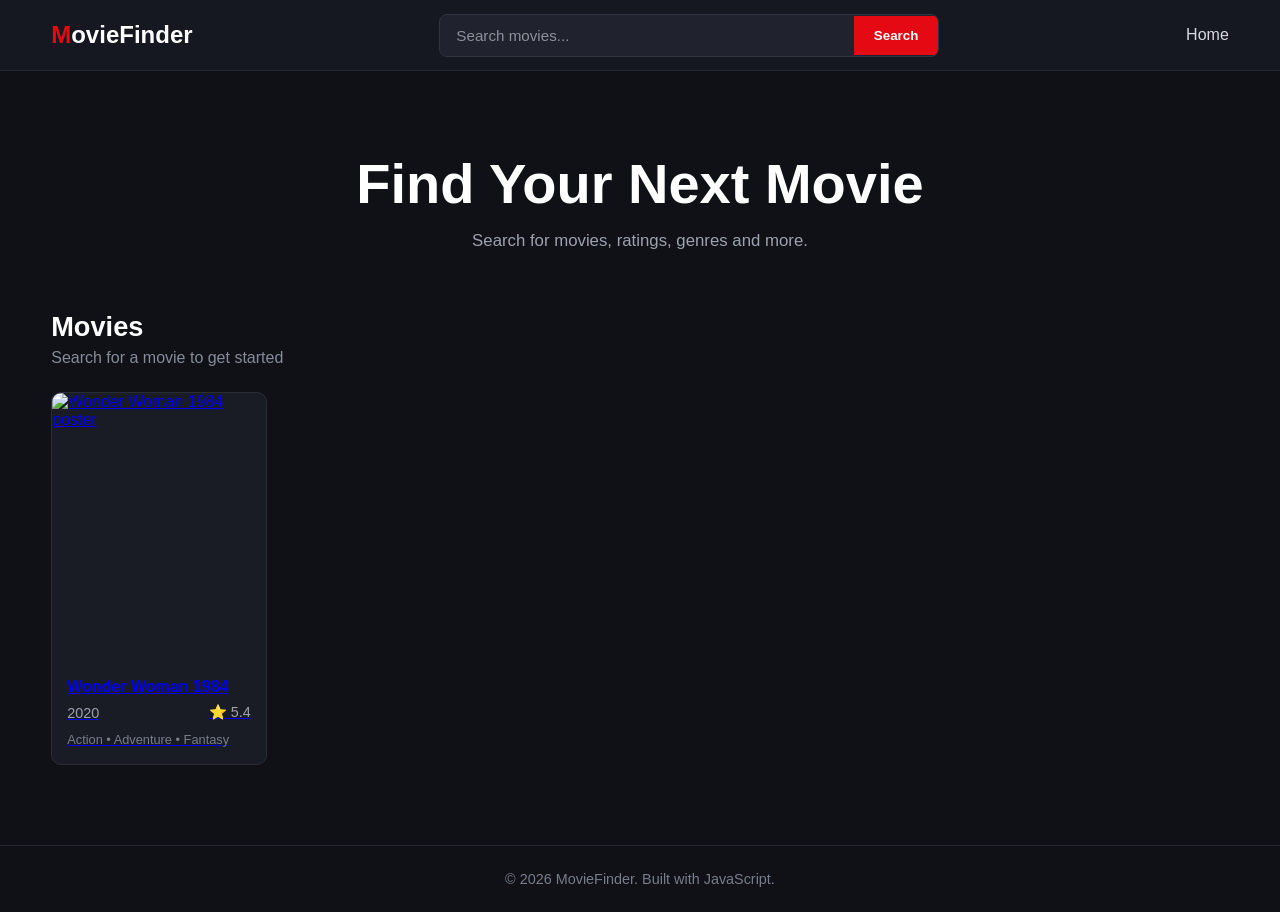
==== index.html @ 56b21265 "first" ====
<!DOCTYPE html>
<html lang="en">

<head>
    <meta charset="UTF-8">
    <meta name="viewport" content="width=device-width, initial-scale=1.0">

    <meta name="description" content="Search and discover your favorite movies">

    <title>MovieFinder | Search Movies</title>

    <link rel="stylesheet" href="style.css">
</head>

<body>

    <header class="header">
        <nav class="navbar">

            <a href="#" class="logo">
                MovieFinder
            </a>

            <form class="search-box">
                <input class="search-input" type="search" id="movieSearch" placeholder="Search movies..."
                    autocomplete="off">

                <button type="submit" id="searchBtn">
                    Search
                </button>
            </form>

            <a href="#" class="home-link">Home</a>

        </nav>
    </header>


    <main class="main">

        <section class="hero">
            <h1>Find Your Next Movie</h1>
            <p>Search for movies, ratings, genres and more.</p>
        </section>

        <section class="movies-section">

            <div class="section-header">
                <h2>Movies</h2>
                <p id="resultText">Search for a movie to get started</p>
            </div>

            <div class="movie-grid" id="movieContainer">
                <!-- Movie cards will be added using JavaScript -->

                <a href="movie.html" target="_blank" rel="noopener noreferrer">
                    <div class="movie-card">
                        <img src="https://image.tmdb.org/t/p/w500/8UlWHLMpgZm9bx6QYh0NFoq67TZ.jpg"
                            alt="Wonder Woman 1984 poster">

                        <div class="movie-info">
                            <h3 class="movie-title">Wonder Woman 1984</h3>

                            <div class="movie-meta">
                                <span>2020</span>
                                <span>⭐ 5.4</span>
                            </div>

                            <p class="movie-genre">
                                Action • Adventure • Fantasy
                            </p>
                        </div>
                    </div>

                </a>

            </div>

        </section>

    </main>


    <footer class="footer">
        <p>© 2026 MovieFinder. Built with JavaScript.</p>
    </footer>


    <script src="script.js"></script>

</body>

</html>
---- style.css ----
* {
    margin: 0;
    padding: 0;
    box-sizing: border-box;
}

html {
    scroll-behavior: smooth;
}

body {
    font-family: Arial, Helvetica, sans-serif;
    background: #0f1117;
    color: #ffffff;
    min-height: 100vh;
}


/* =========================
   HEADER
========================= */

.header {
    position: sticky;
    top: 0;
    z-index: 100;

    background: #151821;
    border-bottom: 1px solid #252936;
}

.navbar {
    width: min(1200px, 92%);
    min-height: 70px;
    margin: auto;

    display: flex;
    align-items: center;
    justify-content: space-between;
    gap: 30px;
}


/* LOGO */

.logo {
    color: #ffffff;
    text-decoration: none;
    font-size: 1.5rem;
    font-weight: 700;
    white-space: nowrap;
}

.logo::first-letter {
    color: #e50914;
}


/* =========================
   SEARCH
========================= */

.search-box {
    width: min(500px, 100%);

    display: flex;
    align-items: center;

    background: #20232d;
    border: 1px solid #303441;
    border-radius: 8px;

    overflow: hidden;
}

.search-box input {
    flex: 1;

    min-width: 0;
    padding: 12px 16px;

    border: none;
    outline: none;

    background: transparent;
    color: #ffffff;

    font-size: 0.95rem;
}

.search-box input::placeholder {
    color: #8b909d;
}

.search-box button {
    padding: 12px 20px;

    border: none;
    background: #e50914;
    color: white;

    font-weight: 600;
    cursor: pointer;

    transition: background 0.2s ease;
}

.search-box button:hover {
    background: #b80710;
}


/* HOME */

.home-link {
    color: #d7d9df;
    text-decoration: none;
    font-weight: 500;
}

.home-link:hover {
    color: #ffffff;
}


/* =========================
   MAIN
========================= */

.main {
    width: min(1200px, 92%);
    margin: auto;
}

.movie-meta {
    display: flex;
    justify-content: space-between;
    align-items: center;

    margin-bottom: 10px;

    color: #9da2af;
    font-size: 0.9rem;
}

.movie-genre {
    color: #777d8a;
    font-size: 0.8rem;
    line-height: 1.4;
}


/* =========================
   HERO
========================= */

.hero {
    text-align: center;

    padding: 80px 20px 60px;
}

.hero h1 {
    font-size: clamp(2rem, 5vw, 3.5rem);
    margin-bottom: 15px;
}

.hero p {
    color: #9da2af;
    font-size: 1.05rem;
}


/* =========================
   MOVIE SECTION
========================= */

.movies-section {
    padding-bottom: 80px;
}

.section-header {
    margin-bottom: 25px;
}

.section-header h2 {
    font-size: 1.7rem;
    margin-bottom: 6px;
}

.section-header p {
    color: #858b99;
}


/* =========================
   MOVIE GRID
========================= */

.movie-grid {
    display: grid;

    grid-template-columns: repeat(auto-fill,
            minmax(180px, 1fr));

    gap: 25px;
}


/* =========================
   MOVIE CARD
========================= */

.movie-card {
    background: #191c25;

    border: 1px solid #292d38;
    border-radius: 10px;

    overflow: hidden;

    transition:
        transform 0.25s ease,
        border-color 0.25s ease;
}

.movie-card:hover {
    transform: translateY(-6px);
    border-color: #e50914;
}

.movie-card img {
    width: 100%;
    height: 270px;

    display: block;

    object-fit: cover;
}

.movie-info {
    padding: 15px;
}

.movie-title {
    font-size: 1rem;
    margin-bottom: 8px;
}

.movie-year {
    color: #9298a5;
    font-size: 0.9rem;
}


/* =========================
   FOOTER
========================= */

.footer {
    border-top: 1px solid #252936;

    padding: 25px;

    text-align: center;

    color: #777d8a;
    font-size: 0.9rem;
}


/* =========================
   RESPONSIVE
========================= */

@media (max-width: 700px) {

    .navbar {
        flex-wrap: wrap;
        padding: 15px 0;
        gap: 15px;
    }

    .logo {
        font-size: 1.3rem;
    }

    .home-link {
        display: none;
    }

    .search-box {
        order: 3;
        width: 100%;
    }

    .hero {
        padding: 55px 10px 40px;
    }

    .movie-grid {
        grid-template-columns: repeat(2,
                minmax(0, 1fr));

        gap: 15px;
    }

    .movie-card img {
        height: 230px;
    }
}


@media (max-width: 400px) {

    .movie-grid {
        grid-template-columns: 1fr;
    }

    .movie-card img {
        height: 350px;
    }
}
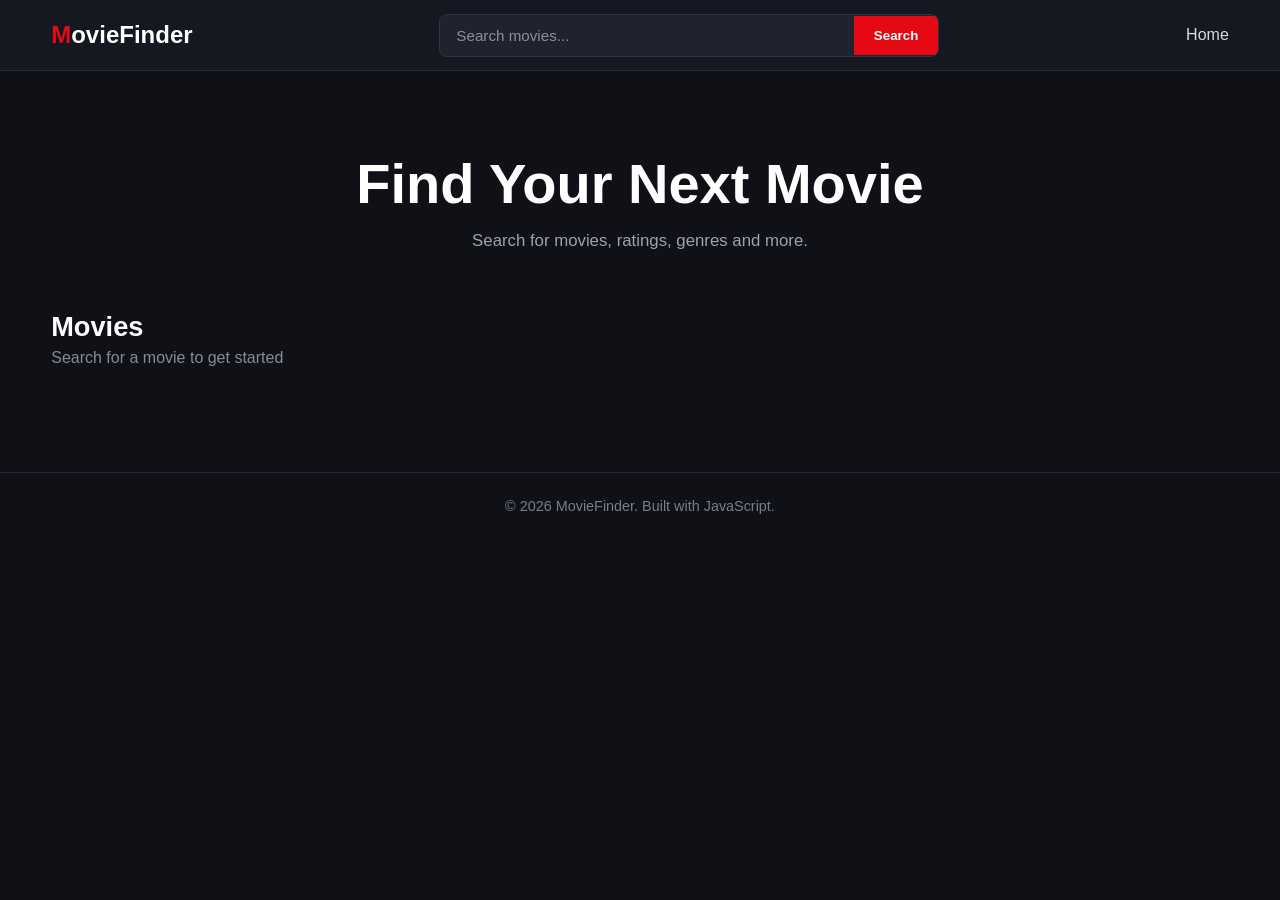
==== commit 5b037762: "allmost complete" ====
--- a/index.html
+++ b/index.html
@@ -53,27 +53,6 @@
             <div class="movie-grid" id="movieContainer">
                 <!-- Movie cards will be added using JavaScript -->
 
-                <a href="movie.html" target="_blank" rel="noopener noreferrer">
-                    <div class="movie-card">
-                        <img src="https://image.tmdb.org/t/p/w500/8UlWHLMpgZm9bx6QYh0NFoq67TZ.jpg"
-                            alt="Wonder Woman 1984 poster">
-
-                        <div class="movie-info">
-                            <h3 class="movie-title">Wonder Woman 1984</h3>
-
-                            <div class="movie-meta">
-                                <span>2020</span>
-                                <span>⭐ 5.4</span>
-                            </div>
-
-                            <p class="movie-genre">
-                                Action • Adventure • Fantasy
-                            </p>
-                        </div>
-                    </div>
-
-                </a>
-
             </div>
 
         </section>
@@ -85,7 +64,6 @@
         <p>© 2026 MovieFinder. Built with JavaScript.</p>
     </footer>
 
-
     <script src="script.js"></script>
 
 </body>
--- a/style.css
+++ b/style.css
@@ -149,6 +149,12 @@
     line-height: 1.4;
 }
 
+.not-found {
+    color: rgb(158, 11, 11);
+    text-align: center;
+    width: 100%;
+}
+
 
 /* =========================
    HERO
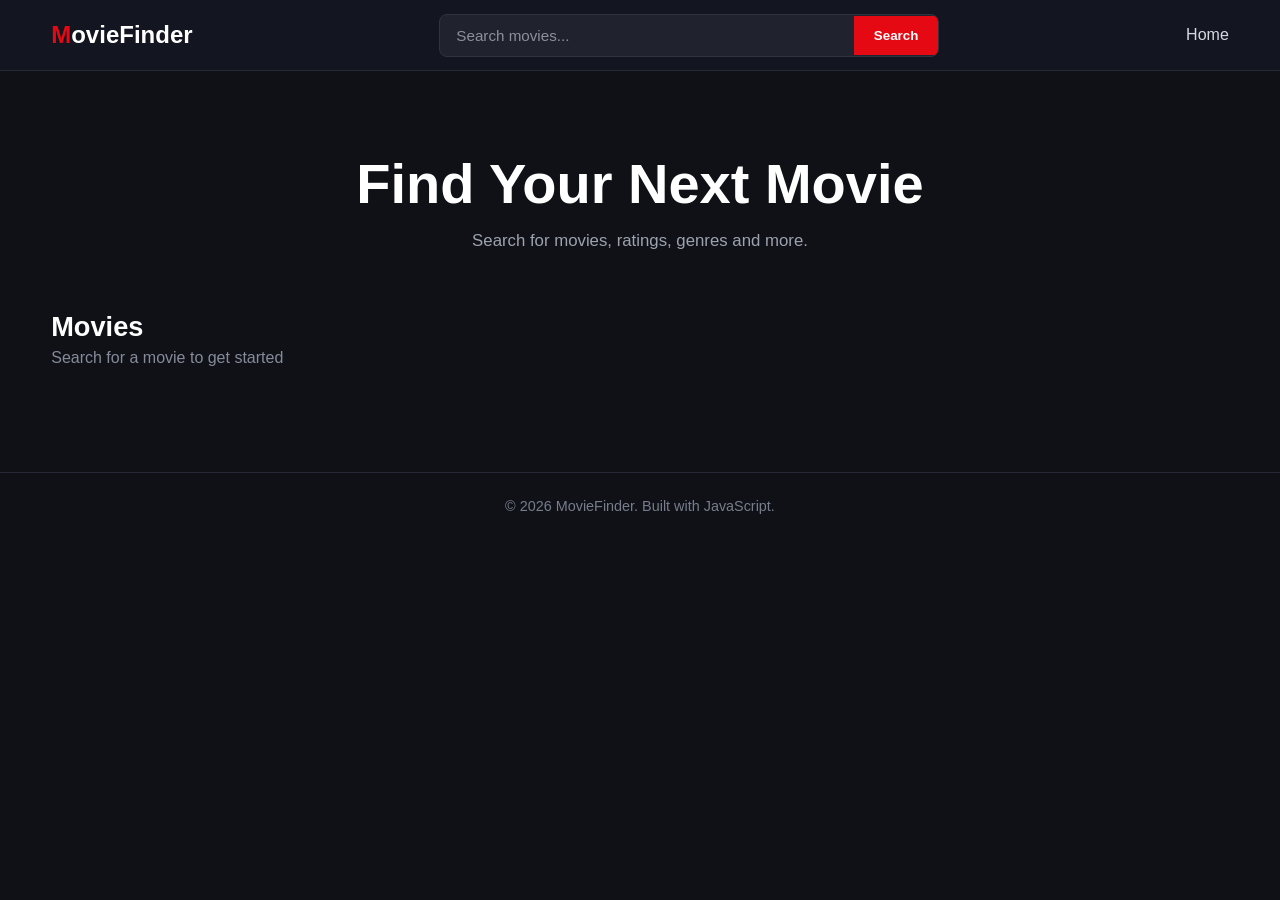
==== commit e578d7dd: "moke code optimize" ====
--- a/index.html
+++ b/index.html
@@ -2,66 +2,114 @@
 <html lang="en">
 
 <head>
+
     <meta charset="UTF-8">
+
     <meta name="viewport" content="width=device-width, initial-scale=1.0">
 
-    <meta name="description" content="Search and discover your favorite movies">
+    <meta name="description" content="Search and discover movies, ratings, genres, cast and more.">
 
-    <title>MovieFinder | Search Movies</title>
+    <meta name="theme-color" content="#0f1117">
+
+    <title>MovieFinder | Discover Movies</title>
 
     <link rel="stylesheet" href="style.css">
+
 </head>
+
 
 <body>
 
     <header class="header">
-        <nav class="navbar">
 
-            <a href="#" class="logo">
+        <nav class="navbar" aria-label="Main navigation">
+
+
+
+
+            <a href="#" class="logo" aria-label="MovieFinder Home">
                 MovieFinder
             </a>
 
-            <form class="search-box">
+
+
+
+            <form class="search-box" id="searchForm">
+
                 <input class="search-input" type="search" id="movieSearch" placeholder="Search movies..."
-                    autocomplete="off">
+                    autocomplete="off" aria-label="Search movies">
 
                 <button type="submit" id="searchBtn">
                     Search
                 </button>
+
             </form>
 
-            <a href="#" class="home-link">Home</a>
+
+            <a href="#" class="home-link">
+                Home
+            </a>
+
 
         </nav>
+
     </header>
 
 
     <main class="main">
 
-        <section class="hero">
-            <h1>Find Your Next Movie</h1>
-            <p>Search for movies, ratings, genres and more.</p>
+
+
+        <section class="hero" aria-labelledby="heroTitle">
+
+            <h1 id="heroTitle">
+                Find Your Next Movie
+            </h1>
+
+            <p>
+                Search for movies, ratings, genres and more.
+            </p>
+
         </section>
 
-        <section class="movies-section">
+
+        <section class="movies-section" aria-labelledby="moviesTitle">
+
 
             <div class="section-header">
-                <h2>Movies</h2>
-                <p id="resultText">Search for a movie to get started</p>
-            </div>
 
-            <div class="movie-grid" id="movieContainer">
-                <!-- Movie cards will be added using JavaScript -->
+                <h2 id="moviesTitle">
+                    Movies
+                </h2>
+
+                <p id="resultText">
+                    Search for a movie to get started
+                </p>
 
             </div>
 
+
+
+            <div class="movie-grid" id="movieContainer">
+
+
+
+            </div>
+
+
         </section>
+
 
     </main>
 
 
+
     <footer class="footer">
-        <p>© 2026 MovieFinder. Built with JavaScript.</p>
+
+        <p>
+            © 2026 MovieFinder. Built with JavaScript.
+        </p>
+
     </footer>
 
     <script src="script.js"></script>
--- a/style.css
+++ b/style.css
@@ -1,3 +1,13 @@
+/* =========================================================
+   MOVIEFINDER - COMPLETE STYLESHEET
+   Homepage + Search + Movie Details + Responsive Design
+========================================================= */
+
+
+/* =========================================================
+   1. GLOBAL RESET
+========================================================= */
+
 * {
     margin: 0;
     padding: 0;
@@ -10,44 +20,56 @@
 
 body {
     font-family: Arial, Helvetica, sans-serif;
+
     background: #0f1117;
     color: #ffffff;
+
     min-height: 100vh;
 }
 
 
-/* =========================
-   HEADER
-========================= */
+/* =========================================================
+   2. HEADER / NAVBAR
+========================================================= */
 
 .header {
     position: sticky;
     top: 0;
     z-index: 100;
 
-    background: #151821;
+    background: rgba(21, 24, 33, 0.95);
+
     border-bottom: 1px solid #252936;
+
+    backdrop-filter: blur(12px);
 }
 
 .navbar {
     width: min(1200px, 92%);
     min-height: 70px;
+
     margin: auto;
 
     display: flex;
     align-items: center;
     justify-content: space-between;
+
     gap: 30px;
 }
 
 
-/* LOGO */
+/* =========================================================
+   3. LOGO
+========================================================= */
 
 .logo {
     color: #ffffff;
+
     text-decoration: none;
+
     font-size: 1.5rem;
     font-weight: 700;
+
     white-space: nowrap;
 }
 
@@ -56,9 +78,9 @@
 }
 
 
-/* =========================
-   SEARCH
-========================= */
+/* =========================================================
+   4. SEARCH BOX
+========================================================= */
 
 .search-box {
     width: min(500px, 100%);
@@ -67,22 +89,35 @@
     align-items: center;
 
     background: #20232d;
+
     border: 1px solid #303441;
+
     border-radius: 8px;
 
     overflow: hidden;
+
+    transition: border-color 0.2s ease;
+}
+
+
+/* Red border when input is focused */
+
+.search-box:focus-within {
+    border-color: #e50914;
 }
 
 .search-box input {
     flex: 1;
 
     min-width: 0;
+
     padding: 12px 16px;
 
     border: none;
     outline: none;
 
     background: transparent;
+
     color: #ffffff;
 
     font-size: 0.95rem;
@@ -96,10 +131,13 @@
     padding: 12px 20px;
 
     border: none;
+
     background: #e50914;
-    color: white;
+
+    color: #ffffff;
 
     font-weight: 600;
+
     cursor: pointer;
 
     transition: background 0.2s ease;
@@ -110,12 +148,20 @@
 }
 
 
-/* HOME */
+/* =========================================================
+   5. HOME LINK
+========================================================= */
 
 .home-link {
     color: #d7d9df;
+
     text-decoration: none;
+
     font-weight: 500;
+
+    cursor: pointer;
+
+    transition: color 0.2s ease;
 }
 
 .home-link:hover {
@@ -123,42 +169,20 @@
 }
 
 
-/* =========================
-   MAIN
-========================= */
+/* =========================================================
+   6. MAIN CONTAINER
+========================================================= */
 
 .main {
     width: min(1200px, 92%);
+
     margin: auto;
 }
 
-.movie-meta {
-    display: flex;
-    justify-content: space-between;
-    align-items: center;
-
-    margin-bottom: 10px;
-
-    color: #9da2af;
-    font-size: 0.9rem;
-}
-
-.movie-genre {
-    color: #777d8a;
-    font-size: 0.8rem;
-    line-height: 1.4;
-}
-
-.not-found {
-    color: rgb(158, 11, 11);
-    text-align: center;
-    width: 100%;
-}
-
-
-/* =========================
-   HERO
-========================= */
+
+/* =========================================================
+   7. HERO SECTION
+========================================================= */
 
 .hero {
     text-align: center;
@@ -168,18 +192,20 @@
 
 .hero h1 {
     font-size: clamp(2rem, 5vw, 3.5rem);
+
     margin-bottom: 15px;
 }
 
 .hero p {
     color: #9da2af;
+
     font-size: 1.05rem;
 }
 
 
-/* =========================
-   MOVIE SECTION
-========================= */
+/* =========================================================
+   8. MOVIES SECTION
+========================================================= */
 
 .movies-section {
     padding-bottom: 80px;
@@ -191,6 +217,7 @@
 
 .section-header h2 {
     font-size: 1.7rem;
+
     margin-bottom: 6px;
 }
 
@@ -199,69 +226,195 @@
 }
 
 
-/* =========================
-   MOVIE GRID
-========================= */
+/* =========================================================
+   9. MOVIE GRID
+========================================================= */
 
 .movie-grid {
     display: grid;
 
-    grid-template-columns: repeat(auto-fill,
-            minmax(180px, 1fr));
+    grid-template-columns:
+        repeat(auto-fill, minmax(180px, 1fr));
 
     gap: 25px;
 }
 
 
-/* =========================
-   MOVIE CARD
-========================= */
+/*
+   IMPORTANT FIX
+
+   JavaScript puts the movie detail page
+   INSIDE .movie-grid.
+
+   This makes the detail page use the
+   complete available width instead of
+   becoming one small grid column.
+*/
+
+.movie-grid:has(.movie-details) {
+    display: block;
+}
+
+
+/* =========================================================
+   10. MOVIE CARD
+========================================================= */
 
 .movie-card {
     background: #191c25;
 
     border: 1px solid #292d38;
+
     border-radius: 10px;
 
     overflow: hidden;
+
+    cursor: pointer;
 
     transition:
         transform 0.25s ease,
-        border-color 0.25s ease;
+        border-color 0.25s ease,
+        box-shadow 0.25s ease;
 }
 
 .movie-card:hover {
     transform: translateY(-6px);
+
     border-color: #e50914;
-}
+
+    box-shadow:
+        0 15px 35px rgba(0, 0, 0, 0.3);
+}
+
+
+/* Movie poster */
 
 .movie-card img {
     width: 100%;
+
     height: 270px;
 
     display: block;
 
     object-fit: cover;
-}
+
+    background: #151821;
+
+    transition: transform 0.3s ease;
+}
+
+.movie-card:hover img {
+    transform: scale(1.03);
+}
+
+
+/* Movie card information */
 
 .movie-info {
     padding: 15px;
 }
 
-.movie-title {
+
+/* Movie title */
+
+.movie-grid .movie-title {
+    color: #ffffff;
+
     font-size: 1rem;
+
     margin-bottom: 8px;
-}
-
-.movie-year {
-    color: #9298a5;
+
+    white-space: nowrap;
+
+    overflow: hidden;
+
+    text-overflow: ellipsis;
+}
+
+
+/* Movie card metadata */
+
+.movie-grid .movie-meta {
+    display: flex;
+
+    justify-content: space-between;
+
+    align-items: center;
+
+    margin-bottom: 10px;
+
+    color: #9da2af;
+
     font-size: 0.9rem;
 }
 
-
-/* =========================
-   FOOTER
-========================= */
+.movie-grid .movie-meta span {
+    display: inline-flex;
+
+    align-items: center;
+}
+
+
+/* Movie type */
+
+.movie-grid .movie-genre {
+    color: #777d8a;
+
+    font-size: 0.8rem;
+
+    line-height: 1.4;
+}
+
+
+/* =========================================================
+   11. NOT FOUND
+========================================================= */
+
+.not-found {
+    width: 100%;
+
+    padding: 50px 20px;
+
+    text-align: center;
+
+    color: #ff5b63;
+}
+
+.not-found h2 {
+    margin-bottom: 8px;
+
+    font-size: 1.5rem;
+}
+
+.not-found p {
+    color: #858b99;
+
+    font-size: 0.95rem;
+}
+
+
+/* =========================================================
+   12. LOADING
+========================================================= */
+
+.loading {
+    min-height: 400px;
+
+    display: flex;
+
+    align-items: center;
+
+    justify-content: center;
+
+    color: #8b909d;
+
+    font-size: 1.1rem;
+}
+
+
+/* =========================================================
+   13. FOOTER
+========================================================= */
 
 .footer {
     border-top: 1px solid #252936;
@@ -271,45 +424,923 @@
     text-align: center;
 
     color: #777d8a;
+
     font-size: 0.9rem;
 }
 
 
-/* =========================
-   RESPONSIVE
-========================= */
+/* =========================================================
+   ========================================================
+   MOVIE DETAILS PAGE
+   ========================================================
+========================================================= */
+
+
+/* Main detail page */
+
+.movie-details {
+    position: relative;
+
+    width: 100%;
+
+    min-height: 100vh;
+
+    overflow: hidden;
+
+    color: #ffffff;
+
+    isolation: isolate;
+
+    /*
+       IMPORTANT:
+       Makes the detail page span the
+       entire movie-grid width.
+    */
+    grid-column: 1 / -1;
+}
+
+
+/* =========================================================
+   14. CINEMATIC BACKGROUND
+========================================================= */
+
+.movie-backdrop {
+    position: absolute;
+
+    inset: 0;
+
+    height: 720px;
+
+    overflow: hidden;
+
+    z-index: -2;
+}
+
+.movie-backdrop img {
+    width: 100%;
+
+    height: 100%;
+
+    object-fit: cover;
+
+    /*
+       Blur the poster to create
+       a cinematic background.
+    */
+    filter: blur(20px);
+
+    transform: scale(1.12);
+
+    opacity: 0.3;
+}
+
+
+/* Dark gradient over background */
+
+.movie-overlay {
+    position: absolute;
+
+    inset: 0;
+
+    height: 760px;
+
+    z-index: -1;
+
+    background:
+        linear-gradient(to bottom,
+            rgba(8, 9, 13, 0.45) 0%,
+            rgba(8, 9, 13, 0.75) 50%,
+            #0f1117 100%);
+}
+
+
+/* Left-side cinematic gradient */
+
+.movie-details::before {
+    content: "";
+
+    position: absolute;
+
+    top: 0;
+    left: 0;
+
+    width: 100%;
+
+    height: 720px;
+
+    background:
+        linear-gradient(90deg,
+            rgba(8, 9, 13, 0.9),
+            rgba(8, 9, 13, 0.25) 70%,
+            transparent);
+
+    pointer-events: none;
+
+    z-index: -1;
+}
+
+
+/* =========================================================
+   15. MOVIE DETAIL WRAPPER
+========================================================= */
+
+.movie-detail-wrapper {
+    width: min(1200px, 92%);
+
+    margin: auto;
+
+    padding: 35px 0 100px;
+}
+
+
+/* =========================================================
+   16. BACK BUTTON
+========================================================= */
+
+.back-btn {
+    display: inline-flex;
+
+    align-items: center;
+
+    gap: 8px;
+
+    margin-bottom: 40px;
+
+    padding: 10px 16px;
+
+    background:
+        rgba(255, 255, 255, 0.06);
+
+    border:
+        1px solid rgba(255, 255, 255, 0.12);
+
+    border-radius: 8px;
+
+    color: #c5c8d0;
+
+    font-size: 14px;
+
+    cursor: pointer;
+
+    backdrop-filter: blur(10px);
+
+    transition:
+        color 0.2s ease,
+        background 0.2s ease,
+        transform 0.2s ease;
+}
+
+.back-btn:hover {
+    color: #ffffff;
+
+    background:
+        rgba(255, 255, 255, 0.12);
+
+    transform: translateX(-4px);
+}
+
+
+/* =========================================================
+   17. MOVIE DETAIL HERO
+========================================================= */
+
+.movie-details .movie-container {
+    display: grid;
+
+    grid-template-columns:
+        300px minmax(0, 1fr);
+
+    gap: 55px;
+
+    align-items: start;
+}
+
+
+/* =========================================================
+   18. DETAIL POSTER
+========================================================= */
+
+.movie-details .movie-poster {
+    width: 100%;
+
+    overflow: hidden;
+
+    border-radius: 16px;
+
+    background: #15171e;
+
+    border:
+        1px solid rgba(255, 255, 255, 0.1);
+
+    box-shadow:
+        0 25px 70px rgba(0, 0, 0, 0.55);
+
+    transition:
+        transform 0.3s ease,
+        box-shadow 0.3s ease;
+
+    animation:
+        moviePosterIn 0.55s ease both;
+}
+
+.movie-details .movie-poster:hover {
+    transform: translateY(-6px);
+
+    box-shadow:
+        0 30px 80px rgba(0, 0, 0, 0.7);
+}
+
+.movie-details .movie-poster img {
+    width: 100%;
+
+    display: block;
+
+    aspect-ratio: 2 / 3;
+
+    object-fit: cover;
+}
+
+
+/* =========================================================
+   19. DETAIL CONTENT
+========================================================= */
+
+.movie-details .movie-content {
+    padding-top: 15px;
+
+    max-width: 760px;
+
+    animation:
+        movieContentIn 0.55s ease 0.08s both;
+}
+
+
+/* Movie type */
+
+.movie-type {
+    display: inline-block;
+
+    padding: 6px 12px;
+
+    margin-bottom: 14px;
+
+    border-radius: 20px;
+
+    background:
+        rgba(229, 9, 20, 0.1);
+
+    border:
+        1px solid rgba(229, 9, 20, 0.25);
+
+    color: #ff4b55;
+
+    font-size: 12px;
+
+    font-weight: 600;
+
+    text-transform: uppercase;
+
+    letter-spacing: 0.8px;
+}
+
+
+/* =========================================================
+   20. MOVIE TITLE
+========================================================= */
+
+.movie-details .movie-title {
+    margin: 0 0 20px;
+
+    color: #ffffff;
+
+    font-size:
+        clamp(2.5rem, 5vw, 4.8rem);
+
+    font-weight: 800;
+
+    line-height: 1.02;
+
+    letter-spacing: -2px;
+}
+
+
+/* =========================================================
+   21. DETAIL META
+========================================================= */
+
+.movie-details .movie-meta {
+    display: flex;
+
+    align-items: center;
+
+    flex-wrap: wrap;
+
+    gap: 9px;
+
+    margin-bottom: 22px;
+}
+
+.movie-details .movie-meta span {
+    display: inline-flex;
+
+    align-items: center;
+
+    padding: 7px 11px;
+
+    border-radius: 6px;
+
+    background:
+        rgba(255, 255, 255, 0.07);
+
+    border:
+        1px solid rgba(255, 255, 255, 0.1);
+
+    color: #c9ccd4;
+
+    font-size: 13px;
+}
+
+
+/* IMDb rating gets yellow */
+
+.movie-details .movie-meta span:nth-child(2) {
+    color: #ffd43b;
+
+    background:
+        rgba(255, 212, 59, 0.08);
+
+    border-color:
+        rgba(255, 212, 59, 0.2);
+
+    font-weight: 700;
+}
+
+
+/* =========================================================
+   22. GENRES
+========================================================= */
+
+.genres {
+    display: flex;
+
+    flex-wrap: wrap;
+
+    gap: 8px;
+
+    margin-bottom: 28px;
+}
+
+.genres span {
+    padding: 7px 13px;
+
+    border-radius: 30px;
+
+    background:
+        rgba(255, 255, 255, 0.05);
+
+    border:
+        1px solid rgba(255, 255, 255, 0.12);
+
+    color: #d7d9df;
+
+    font-size: 12px;
+
+    transition: 0.2s ease;
+}
+
+.genres span:hover {
+    background:
+        rgba(255, 255, 255, 0.1);
+
+    transform: translateY(-2px);
+}
+
+
+/* =========================================================
+   23. OVERVIEW
+========================================================= */
+
+.movie-overview {
+    max-width: 750px;
+
+    margin-top: 5px;
+}
+
+.movie-overview h2 {
+    margin-bottom: 10px;
+
+    color: #ffffff;
+
+    font-size: 21px;
+}
+
+.movie-overview p {
+    margin: 0;
+
+    color: #aeb2bc;
+
+    font-size: 15px;
+
+    line-height: 1.8;
+}
+
+
+/* =========================================================
+   24. ACTION BUTTONS
+========================================================= */
+
+.movie-actions {
+    display: flex;
+
+    flex-wrap: wrap;
+
+    gap: 12px;
+
+    margin-top: 28px;
+}
+
+.movie-actions button {
+    min-height: 45px;
+
+    padding: 0 20px;
+
+    border-radius: 8px;
+
+    font-size: 14px;
+
+    font-weight: 600;
+
+    cursor: pointer;
+
+    transition: 0.25s ease;
+}
+
+
+/* Watch button */
+
+.watch-btn {
+    border: none;
+
+    background: #ffffff;
+
+    color: #0a0b0f;
+}
+
+.watch-btn:hover {
+    transform: translateY(-3px);
+
+    background: #eeeeee;
+
+    box-shadow:
+        0 10px 25px rgba(0, 0, 0, 0.3);
+}
+
+
+/* Watchlist button */
+
+.favorite-btn {
+    border: 1px solid #e50914;
+
+    background:
+        rgba(229, 9, 20, 0.08);
+
+    color: #ffffff;
+}
+
+.favorite-btn:hover {
+    background: #e50914;
+
+    transform: translateY(-3px);
+
+    box-shadow:
+        0 10px 25px rgba(229, 9, 20, 0.25);
+}
+
+
+/* Watchlist active state */
+
+.favorite-btn.added {
+    background: #e50914;
+
+    border-color: #e50914;
+
+    color: #ffffff;
+}
+
+
+/* =========================================================
+   25. RATINGS
+========================================================= */
+
+.rating-section {
+    display: grid;
+
+    grid-template-columns:
+        repeat(3, 1fr);
+
+    gap: 15px;
+
+    margin-top: 65px;
+
+    animation:
+        movieContentIn 0.55s ease 0.15s both;
+}
+
+.rating-card {
+    display: flex;
+
+    align-items: center;
+
+    gap: 15px;
+
+    min-height: 90px;
+
+    padding: 18px 20px;
+
+    background:
+        rgba(255, 255, 255, 0.045);
+
+    border:
+        1px solid rgba(255, 255, 255, 0.09);
+
+    border-radius: 12px;
+
+    backdrop-filter: blur(12px);
+
+    transition: 0.25s ease;
+}
+
+.rating-card:hover {
+    transform: translateY(-4px);
+
+    background:
+        rgba(255, 255, 255, 0.07);
+
+    border-color:
+        rgba(255, 255, 255, 0.16);
+}
+
+
+/* Rating icon */
+
+.rating-icon {
+    display: flex;
+
+    align-items: center;
+
+    justify-content: center;
+
+    width: 45px;
+    height: 45px;
+
+    flex-shrink: 0;
+
+    border-radius: 10px;
+
+    background:
+        rgba(255, 255, 255, 0.07);
+
+    font-size: 20px;
+}
+
+
+/* Rating text */
+
+.rating-card>div:last-child {
+    display: flex;
+
+    flex-direction: column;
+
+    gap: 4px;
+}
+
+.rating-card strong {
+    color: #ffffff;
+
+    font-size: 20px;
+}
+
+.rating-card span {
+    color: #858a96;
+
+    font-size: 11px;
+
+    text-transform: uppercase;
+
+    letter-spacing: 0.5px;
+}
+
+
+/* =========================================================
+   26. CAST & CREW
+========================================================= */
+
+.cast-crew {
+    display: grid;
+
+    grid-template-columns:
+        repeat(2, 1fr);
+
+    gap: 20px;
+
+    margin-top: 60px;
+
+    animation:
+        movieContentIn 0.55s ease 0.15s both;
+}
+
+.crew-section {
+    padding: 22px;
+
+    background:
+        rgba(255, 255, 255, 0.035);
+
+    border:
+        1px solid rgba(255, 255, 255, 0.08);
+
+    border-radius: 12px;
+}
+
+
+/* Cast section takes full width */
+
+.crew-section:last-child {
+    grid-column: 1 / -1;
+}
+
+.crew-section h2 {
+    margin: 0 0 10px;
+
+    color: #ffffff;
+
+    font-size: 17px;
+}
+
+.crew-section p {
+    margin: 0;
+
+    color: #9da2ad;
+
+    font-size: 14px;
+
+    line-height: 1.7;
+}
+
+
+/* =========================================================
+   27. CAST
+========================================================= */
+
+.cast {
+    display: flex;
+
+    flex-wrap: wrap;
+
+    gap: 8px;
+}
+
+.cast span {
+    padding: 8px 11px;
+
+    background: #171a21;
+
+    border: 1px solid #292d37;
+
+    border-radius: 7px;
+
+    color: #c7cad1;
+
+    font-size: 12px;
+
+    transition: 0.2s ease;
+}
+
+.cast span:hover {
+    color: #ffffff;
+
+    border-color: #444955;
+
+    transform: translateY(-2px);
+}
+
+
+/* =========================================================
+   28. MOVIE INFORMATION
+========================================================= */
+
+.movie-information {
+    margin-top: 60px;
+
+    animation:
+        movieContentIn 0.55s ease 0.15s both;
+}
+
+.movie-information>h2 {
+    margin-bottom: 20px;
+
+    color: #ffffff;
+
+    font-size: 22px;
+}
+
+
+/* =========================================================
+   29. DETAILS GRID
+========================================================= */
+
+.details-grid {
+    display: grid;
+
+    grid-template-columns:
+        repeat(4, 1fr);
+
+    gap: 12px;
+}
+
+.detail-item {
+    min-height: 75px;
+
+    padding: 16px;
+
+    background:
+        rgba(255, 255, 255, 0.035);
+
+    border:
+        1px solid rgba(255, 255, 255, 0.08);
+
+    border-radius: 10px;
+
+    transition: 0.2s ease;
+}
+
+.detail-item:hover {
+    background:
+        rgba(255, 255, 255, 0.06);
+
+    border-color:
+        rgba(255, 255, 255, 0.14);
+
+    transform: translateY(-2px);
+}
+
+.detail-item span {
+    display: block;
+
+    margin-bottom: 6px;
+
+    color: #777d89;
+
+    font-size: 11px;
+
+    text-transform: uppercase;
+
+    letter-spacing: 0.6px;
+}
+
+.detail-item strong {
+    display: block;
+
+    color: #e1e3e8;
+
+    font-size: 13px;
+
+    line-height: 1.4;
+}
+
+
+/* =========================================================
+   30. MOVIE DETAIL ANIMATIONS
+========================================================= */
+
+@keyframes moviePosterIn {
+
+    from {
+        opacity: 0;
+
+        transform:
+            translateY(20px) scale(0.97);
+    }
+
+    to {
+        opacity: 1;
+
+        transform:
+            translateY(0) scale(1);
+    }
+}
+
+
+@keyframes movieContentIn {
+
+    from {
+        opacity: 0;
+
+        transform:
+            translateY(20px);
+    }
+
+    to {
+        opacity: 1;
+
+        transform:
+            translateY(0);
+    }
+}
+
+
+/* =========================================================
+   31. TABLET - 900px
+========================================================= */
+
+@media (max-width: 900px) {
+
+    .navbar {
+        gap: 20px;
+    }
+
+
+    /* Movie detail layout */
+
+    .movie-details .movie-container {
+        grid-template-columns:
+            240px minmax(0, 1fr);
+
+        gap: 35px;
+    }
+
+
+    /* Smaller movie title */
+
+    .movie-details .movie-title {
+        font-size:
+            clamp(2.2rem, 6vw, 3.5rem);
+    }
+
+
+    /* Two-column information */
+
+    .details-grid {
+        grid-template-columns:
+            repeat(2, 1fr);
+    }
+}
+
+
+/* =========================================================
+   32. MOBILE NAVIGATION - 700px
+========================================================= */
 
 @media (max-width: 700px) {
 
     .navbar {
         flex-wrap: wrap;
+
         padding: 15px 0;
+
         gap: 15px;
     }
+
+
+    /* Smaller logo */
 
     .logo {
         font-size: 1.3rem;
     }
 
+
+    /* Hide Home on small screens */
+
     .home-link {
         display: none;
     }
 
+
+    /* Search moves to second row */
+
     .search-box {
         order: 3;
+
         width: 100%;
     }
 
+
+    /* Smaller hero */
+
     .hero {
-        padding: 55px 10px 40px;
-    }
+        padding:
+            55px 10px 40px;
+    }
+
+
+    /* Two movie cards per row */
 
     .movie-grid {
-        grid-template-columns: repeat(2,
-                minmax(0, 1fr));
+        grid-template-columns:
+            repeat(2, minmax(0, 1fr));
 
         gap: 15px;
     }
+
 
     .movie-card img {
         height: 230px;
@@ -317,7 +1348,220 @@
 }
 
 
+/* =========================================================
+   33. MOBILE MOVIE DETAILS - 650px
+========================================================= */
+
+@media (max-width: 650px) {
+
+    /* Smaller backdrop */
+
+    .movie-backdrop {
+        height: 600px;
+    }
+
+
+    /* Mobile overlay */
+
+    .movie-overlay {
+        height: 650px;
+
+        background:
+            linear-gradient(to bottom,
+                rgba(8, 9, 13, 0.6),
+                #0f1117 90%);
+    }
+
+
+    /* Remove side gradient */
+
+    .movie-details::before {
+        display: none;
+    }
+
+
+    /* Detail wrapper */
+
+    .movie-detail-wrapper {
+        width: 92%;
+
+        padding:
+            25px 0 70px;
+    }
+
+
+    /* Back button */
+
+    .back-btn {
+        margin-bottom: 28px;
+    }
+
+
+    /* Poster + content become vertical */
+
+    .movie-details .movie-container {
+        display: flex;
+
+        flex-direction: column;
+
+        align-items: center;
+
+        gap: 30px;
+    }
+
+
+    /* Smaller poster */
+
+    .movie-details .movie-poster {
+        width: min(250px, 75vw);
+    }
+
+
+    /* Center detail content */
+
+    .movie-details .movie-content {
+        width: 100%;
+
+        padding: 0;
+
+        text-align: center;
+    }
+
+
+    /* Movie title */
+
+    .movie-details .movie-title {
+        font-size:
+            clamp(2rem, 10vw, 3rem);
+
+        letter-spacing: -1px;
+    }
+
+
+    /* Metadata */
+
+    .movie-details .movie-meta {
+        justify-content: center;
+
+        gap: 7px;
+    }
+
+    .movie-details .movie-meta span {
+        padding: 6px 9px;
+
+        font-size: 11px;
+    }
+
+
+    /* Genres */
+
+    .genres {
+        justify-content: center;
+    }
+
+
+    /* Overview */
+
+    .movie-overview {
+        max-width: 100%;
+    }
+
+    .movie-overview h2 {
+        font-size: 19px;
+    }
+
+    .movie-overview p {
+        font-size: 14px;
+
+        line-height: 1.75;
+    }
+
+
+    /* Buttons */
+
+    .movie-actions {
+        justify-content: center;
+    }
+
+    .movie-actions button {
+        flex: 1;
+
+        min-width: 140px;
+    }
+
+
+    /* =====================================================
+       RATINGS
+    ===================================================== */
+
+    .rating-section {
+        grid-template-columns: 1fr;
+
+        gap: 10px;
+
+        margin-top: 45px;
+    }
+
+    .rating-card {
+        min-height: 75px;
+    }
+
+
+    /* =====================================================
+       CAST & CREW
+    ===================================================== */
+
+    .cast-crew {
+        grid-template-columns: 1fr;
+
+        gap: 12px;
+
+        margin-top: 45px;
+    }
+
+    .crew-section:last-child {
+        grid-column: auto;
+    }
+
+    .crew-section {
+        text-align: left;
+    }
+
+
+    /* =====================================================
+       MOVIE INFORMATION
+    ===================================================== */
+
+    .movie-information {
+        margin-top: 45px;
+    }
+
+    .details-grid {
+        grid-template-columns:
+            1fr 1fr;
+
+        gap: 9px;
+    }
+
+    .detail-item {
+        padding: 13px;
+
+        min-height: 70px;
+    }
+
+    .detail-item strong {
+        font-size: 12px;
+    }
+}
+
+
+/* =========================================================
+   34. SMALL PHONES - 400px
+========================================================= */
+
 @media (max-width: 400px) {
+
+    /* One movie card per row */
 
     .movie-grid {
         grid-template-columns: 1fr;
@@ -326,4 +1570,62 @@
     .movie-card img {
         height: 350px;
     }
+
+
+    /* Smaller detail poster */
+
+    .movie-details .movie-poster {
+        width: 210px;
+    }
+
+
+    /* Smaller title */
+
+    .movie-details .movie-title {
+        font-size: 1.9rem;
+    }
+
+
+    /* Stack buttons */
+
+    .movie-details .movie-actions {
+        flex-direction: column;
+    }
+
+    .movie-details .movie-actions button {
+        width: 100%;
+    }
+
+
+    /* One information card per row */
+
+    .details-grid {
+        grid-template-columns: 1fr;
+    }
+
+
+    .rating-card {
+        padding: 15px;
+    }
+}
+
+
+/* =========================================================
+   35. REDUCED MOTION
+   Helps users who prefer less animation.
+========================================================= */
+
+@media (prefers-reduced-motion: reduce) {
+
+    html {
+        scroll-behavior: auto;
+    }
+
+    *,
+    *::before,
+    *::after {
+        animation-duration: 0.01ms !important;
+        animation-iteration-count: 1 !important;
+        transition-duration: 0.01ms !important;
+    }
 }
